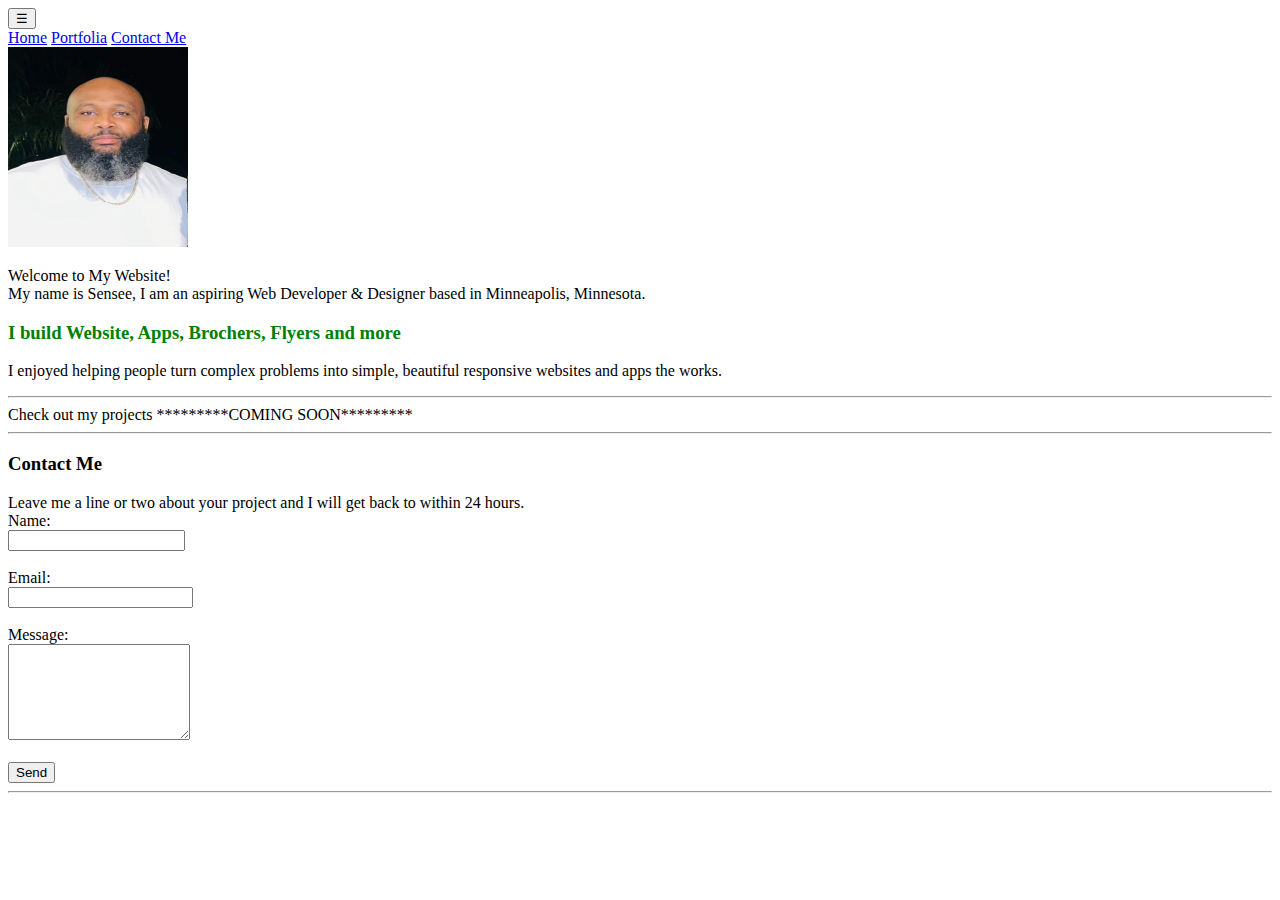
==== index.html @ 8ff1e521 "Add files via upload" ====
<!DOCTYPE html>
<html lang="en">
  <head>
    <meta charset="UTF-8">
    <meta name="viewport" content="width=device-width, initial-scale=2.0">
    <meta http-equiv="X-UA-Compatible" content="ie=edge">
    <title>Portfolia</title>
    <link rel="stylesheet" href="./style.css">
    <link rel="icon" href="./favicon.ico" type="image/x-icon">
    <div id="hamburger-menu">
      <button class="hamburger-button"> ☰ </button>
      <div class="nav-links">
          <a href="index.html">Home</a>
          <a href="./portfolia.html">Portfolia</a>
          <a href="./Contact.html">Contact Me</a>
      </div>
   
  </head>
  <body>
    <div><main>
      <img
      src="./Images/me.png"
      alt="pic of me"
      style="width: 180px; height: 200px"
      border-radius
      
       <div><span><p>Welcome to My Website! <br />
        My name is Sensee, I am an aspiring Web Developer & Designer based in
        Minneapolis, Minnesota.
    
    <h3><font color="green">I build Website, Apps, Brochers, Flyers and more</font color></h3>
        I enjoyed helping people turn complex problems into simple, beautiful
        responsive websites and apps the works.<br /></p></span></div>
    </main>
    </div>
    <hr
     <h3>Check out my projects</h3>
     *********COMING SOON*********
    <hr    
     <p><h3>Contact Me</h3>
    Leave me a line or two about your project and I will get back to within 24 hours.<br />
 <form action=”mailto:senseejangaba@gmail.com”
method="POST"
enctype="multipart/form-data"
name="EmailForm">
    Name:<br>
    <input type="text" size="19" name="Contact-Name"><br><br>
    Email:<br>
    <input type="email" name="Contact-Email"><br><br> 
    Message:<br> 
    <textarea name="Contact-Message" rows="6″ cols="20″>
    </textarea><br><br> 
    <button type="submit" value="Submit">Send</button>
    </div>
    <hr
  </body>

</html>
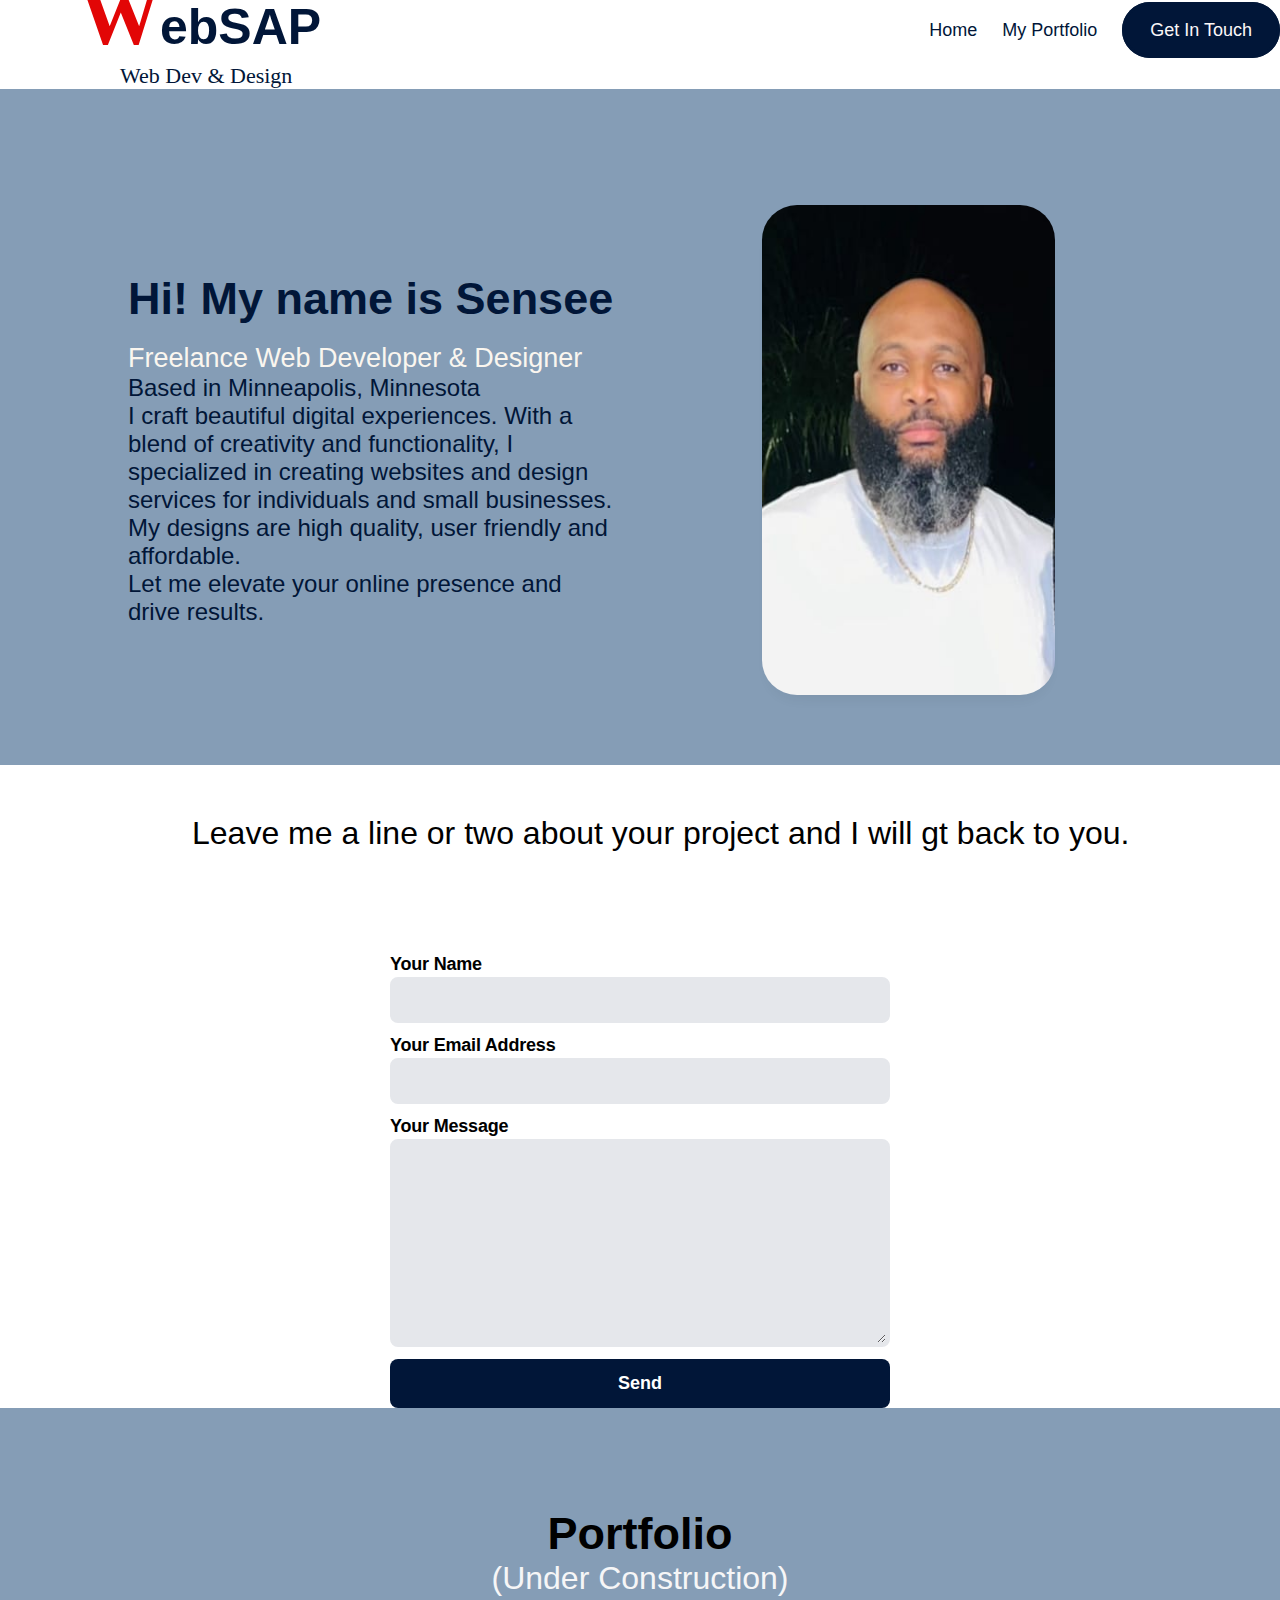
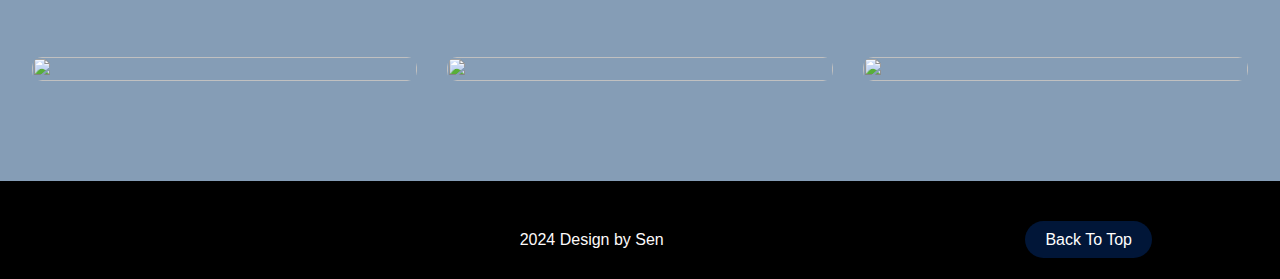
==== commit e825a0ab: "Add files via upload" ====
--- a/index.html
+++ b/index.html
@@ -1,58 +1,132 @@
-<!DOCTYPE html>
-<html lang="en">
-  <head>
-    <meta charset="UTF-8">
-    <meta name="viewport" content="width=device-width, initial-scale=2.0">
-    <meta http-equiv="X-UA-Compatible" content="ie=edge">
-    <title>Portfolia</title>
-    <link rel="stylesheet" href="./style.css">
-    <link rel="icon" href="./favicon.ico" type="image/x-icon">
-    <div id="hamburger-menu">
-      <button class="hamburger-button"> ☰ </button>
-      <div class="nav-links">
-          <a href="index.html">Home</a>
-          <a href="./portfolia.html">Portfolia</a>
-          <a href="./Contact.html">Contact Me</a>
-      </div>
-   
-  </head>
-  <body>
-    <div><main>
-      <img
-      src="./Images/me.png"
-      alt="pic of me"
-      style="width: 180px; height: 200px"
-      border-radius
-      
-       <div><span><p>Welcome to My Website! <br />
-        My name is Sensee, I am an aspiring Web Developer & Designer based in
-        Minneapolis, Minnesota.
-    
-    <h3><font color="green">I build Website, Apps, Brochers, Flyers and more</font color></h3>
-        I enjoyed helping people turn complex problems into simple, beautiful
-        responsive websites and apps the works.<br /></p></span></div>
-    </main>
-    </div>
-    <hr
-     <h3>Check out my projects</h3>
-     *********COMING SOON*********
-    <hr    
-     <p><h3>Contact Me</h3>
-    Leave me a line or two about your project and I will get back to within 24 hours.<br />
- <form action=”mailto:senseejangaba@gmail.com”
-method="POST"
-enctype="multipart/form-data"
-name="EmailForm">
-    Name:<br>
-    <input type="text" size="19" name="Contact-Name"><br><br>
-    Email:<br>
-    <input type="email" name="Contact-Email"><br><br> 
-    Message:<br> 
-    <textarea name="Contact-Message" rows="6″ cols="20″>
-    </textarea><br><br> 
-    <button type="submit" value="Submit">Send</button>
-    </div>
-    <hr
-  </body>
-
-</html>
+<!DOCTYPE html>
+<html lang="en">
+  <head>
+    <meta charset="UTF-8" />
+    <meta name="viewport" content="width=device-width, initial-scale=1.0" />
+    <title>Sensee Jangaba Personal Website</title>
+    <link
+      rel="stylesheet"
+      href="https://cdnjs.cloudflare.com/ajax/libs/font-awesome/6.5.2/css/all.min.css"
+      integrity="sha512-SnH5WK+bZxgPHs44uWIX+LLJAJ9/2PkPKZ5QiAj6Ta86w+fsb2TkcmfRyVX3pBnMFcV7oQPJkl9QevSCWr3W6A=="
+      crossorigin="anonymous"
+      referrerpolicy="no-referrer"
+    />
+    <link rel="stylesheet" href="style.css" />
+  </head>
+  <body>
+    <header>
+      <div class="container">
+        <nav class="my-nav">
+          <input type="checkbox" id="nav-check" />
+          <div class="logo">
+            <a href="#">
+              <h2><span>W</span>ebSAP</h2>
+              <span>Web Dev & Design</span></a
+            >
+          </div>
+          <ul class="nav-links">
+            <li><a href="#hero">Home</a></li>
+            <li><a href="#portfolio">My Portfolio</a></li>
+            <li><a href="#contact" class="book">Get In Touch</a></li>
+          </ul>
+
+          <div class="nav-btn">
+            <label for="nav-check">
+              <span></span>
+              <span></span>
+              <span></span>
+            </label>
+          </div>
+        </nav>
+      </div>
+    </header>
+
+    <section id="hero">
+      <div class="container">
+        <div class="heroInner">
+          <div class="heroContent">
+            <h1><span6>Hi! My name is Sensee</span6></h1>
+            <span1>Freelance Web Developer & Designer</span1>
+            <span2
+              >Based in Minneapolis, Minnesota<br />I craft beautiful digital
+              experiences. With a blend of creativity and functionality, I
+              specialized in creating websites and design services for
+              individuals and small businesses. My designs are high quality,
+              user friendly and affordable.<br />
+              Let me elevate your online presence and drive results.</span2
+            >
+          </div>
+          <div class="heroImage">
+            <img src="Images/hero.jpeg" alt="picture of sensee" />
+          </div>
+        </div>
+      </div>
+    </section>
+    <section id="contact">
+      <p>
+        <span5
+          >Leave me a line or two about your project and I will gt back to
+          you.</span5
+        >
+      </p>
+      <div class="formcarry-container">
+        <form
+          action="https://formspree.io/f/mvoedzyv"
+          method="POST"
+          class="formcarry-form"
+        >
+          <label for="name">Your Name</label>
+          <input type="text" id="name" name="fullName" required />
+
+          <label for="email">Your Email Address</label>
+          <input type="email" id="email" name="email" required />
+
+          <label for="message">Your Message</label>
+          <textarea name="message" id="message" cols="30" rows="10"></textarea>
+
+          <button type="submit">Send</button>
+        </form>
+      </div>
+    </section>
+
+    <section id="portfolio">
+      <div class="container">
+        <div class="heading">
+          <h2><span3>Portfolio</span3><br /></h2>
+          <span7>(Under Construction)</span7>
+        </div>
+
+        <div class="portfolioGrid">
+          <div class="portfolioBox">
+            <img src="./images/kenny-eliason-y_6rqStQBYQ-unsplash.jpg" alt="" />
+          </div>
+          <div class="portfolioBox">
+            <img src="./images/clay-banks-ajFZ2q_CjvQ-unsplash.jpg" alt="" />
+          </div>
+          <div class="portfolioBox">
+            <img src="./images/kid-playing-chess-with-father.jpg" alt="" />
+          </div>
+        </div>
+      </div>
+    </section>
+
+    <footer>
+      <div class="container">
+        <div class="mainFooter">
+          <div class="fsocial">
+            <a href="mailto:senseejangaba@gmail.com"
+              ><i class="fa-sharp fa-regular fa-envelope"></i
+            ></a>
+            <a href="https://github.com/Sjangaba/html.portfolio"
+              ><i class="fa-brands fa-github"></i
+            ></a>
+            <a href=""> <i class="fa-brands fa-facebook"></i></a>
+            <a href=""><i class="fa-brands fa-linkedin"></i></a>
+          </div>
+          <div class="ftext">2024 Design by Sen</div>
+          <div class="backtotop"><a href="#hero">Back To Top</a></div>
+        </div>
+      </div>
+    </footer>
+  </body>
+</html>
--- a/style.css
+++ b/style.css
@@ -0,0 +1,660 @@
+* {
+  margin: 0;
+  padding: 0;
+  box-sizing: border-box;
+}
+html {
+  scroll-behavior: smooth;
+}
+
+body {
+  font-family: "Lucida Sans", "Lucida Sans Regular", "Lucida Grande",
+    "Lucida Sans Unicode", Geneva, Verdana, sans-serif;
+  overflow-x: hidden;
+}
+
+
+#levels {
+  padding: 100px 0;
+}
+
+:root {
+  --primaryColor: #011638;
+  --white: #ffffff;
+  --black: #000000;
+  --lighterBlue:#859db6;
+}
+
+.container {
+  width: 80vw;
+  margin: 0 auto;
+}
+
+ul {
+  list-style: none;
+}
+
+a {
+  text-decoration: none;
+}
+
+img {
+  width: 100%;
+  height: 100%;
+}
+
+.book {
+  outline: none;
+  border: none;
+  background: var(--primaryColor);
+  border: 3px solid var(--primaryColor);
+  padding: 18px 52px;
+  color: #fbf8f8 !important;
+  font-size: 18px;
+  border-radius: 60px;
+  cursor: pointer;
+  transition: all 0.3s ease;
+}
+
+.book:hover {
+  background: transparent;
+  border: 3px solid var(--primaryColor);
+  color: var(--black) !important;
+}
+
+/* Header  */
+
+header {
+  position: fixed;
+  left: 0;
+  top: 0;
+  width: 100%;
+  padding: 20px 0;
+  transition: 0.5s;
+  z-index: 10000;
+}
+
+header.sticky {
+  background: var(--white);
+  box-shadow: rgba(30, 76, 144, 0.1) 0px 10px 15px -10px;
+  padding: 10px 0;
+}
+
+.my-nav > .nav-btn {
+  display: none;
+}
+
+.my-nav > #nav-check {
+  display: none;
+}
+
+header .container {
+  position: relative;
+  background-color: #ffffff;
+  width: 100%;
+  margin-top: -3rem;
+}
+
+nav {
+  display: flex;
+  align-items: center;
+  justify-content: space-between;
+}
+
+.logo {
+  max-width: 350px;
+  display: flex;
+  flex-direction: column;
+}
+
+.logo h2 {
+  font-size: 50px;
+  font-family: "Lucida Sans", "Lucida Sans Regular", "Lucida Grande",
+    "Lucida Sans Unicode", Geneva, Verdana, sans-serif;
+  margin: 0;
+}
+
+.logo a {
+  color: var(--primaryColor);
+}
+
+.logo h2 span {
+  color: #e20606;
+  font-size: 5rem;
+  margin-left: 5rem;
+}
+
+.logo span {
+  font-family: cursive;
+  color: var(--primaryColor);
+  font-size: 22px;
+  margin-left: 120px;
+}
+
+.nav-links {
+  display: flex;
+  align-items: center;
+  justify-content: center;
+  gap: 25px;
+}
+
+.nav-links li a {
+  color: var(--primaryColor);
+  font-size: 18px;
+}
+
+.nav-links li:hover a {
+  transition: all 0.25s ease;
+  color: var(--primaryColor);
+}
+
+.nav-links .book {
+  padding: 15px 25px;
+}
+/* Header End */
+
+/* Media Queries for Nav */
+@media (max-width: 760px) {
+  .logo {
+    max-width: 200px;
+  }
+
+  .my-nav > .nav-btn {
+    display: inline-block;
+    position: absolute;
+    right: 10px;
+    top: 5px;
+  }
+  .my-nav > .nav-btn > label {
+    transition: 0.6s;
+    display: inline-block;
+    width: 50px;
+    height: 50px;
+    padding: 13px;
+    cursor: pointer;
+  }
+  .my-nav > .nav-btn > label span {
+    transition: 0.2s;
+  }
+
+  #nav-check:checked ~ .nav-btn > label span:first-child {
+    rotate: 45deg;
+    transform-origin: top left;
+    margin-left: 2px;
+  }
+  #nav-check:checked ~ .nav-btn > label span:last-child {
+    rotate: -45deg;
+    margin-top: -13px;
+    transform-origin: bottom right;
+  }
+  #nav-check:checked ~ .nav-btn > label span:nth-child(2) {
+    display: none !important;
+  }
+
+  .my-nav > .nav-btn > label > span {
+    display: block;
+    width: 25px;
+    height: 10px;
+    border-top: 2px solid #000000;
+  }
+  .my-nav > .nav-links {
+    position: absolute;
+    display: block;
+    width: 100vw;
+    background-color: #fafafa;
+    height: 0px;
+    transition: all 0.3s ease-in;
+    overflow-y: hidden;
+    top: 65px;
+    left: -15px;
+    padding: 0px 20px;
+    display: flex;
+    flex-direction: column;
+    align-items: flex-start;
+    justify-content: start;
+  }
+
+  .nav-links .book {
+    margin-top: 0px;
+    display: inline-block;
+  }
+
+  .my-nav > .nav-links > a {
+    display: block;
+    width: 100%;
+  }
+  .my-nav > #nav-check:not(:checked) ~ .nav-links {
+    height: 0px;
+  }
+  .my-nav > #nav-check:checked ~ .nav-links {
+    height: calc(100vh - 50px);
+    overflow-y: auto;
+    padding: 20px 20px;
+  }
+}
+/* Media Queries for Nav End */
+
+/* Hero Start  */
+
+#hero {
+  background-color: #859db6;
+  background-size: cover;
+  background-repeat: no-repeat;
+  background-position: center;
+  width: 100vw;
+  height: 85vh;
+  margin-bottom: 50px;
+  color: var(--primaryColor);
+}
+.heroInner {
+  display: flex;
+  height: 100vh;
+  width: 100%;
+  align-items: center;
+  justify-content: space-between;
+  gap: 50px;
+}
+
+.heroContent {
+  width: 100%;
+}
+
+.heroContent h4 {
+  background: var(--white);
+  display: inline-block;
+  padding: 15px 25px;
+  border-radius: 50px;
+  font-size: 20px;
+  text-transform: uppercase;
+  margin-bottom: 20px;
+}
+
+.heroContent h1 {
+  font-size: 45px;
+  line-height: 1.1em;
+  font-weight: 700;
+  margin-bottom: 20px;
+}
+
+.heroContent p {
+  font-size: 18px;
+  margin-bottom: 20px;
+}
+
+.heroImage {
+  width: 100%;
+  height: 80%;
+  overflow: hidden;
+  display: flex;
+  align-items: center;
+  justify-content: center;
+}
+
+.heroImage img {
+  width: 60%;
+  height: 68%;
+  max-width: 400px;
+  max-height: 550px;
+  border-radius: 35px;
+  box-shadow: rgba(33, 35, 38, 0.1) 0px 10px 15px -10px;
+}
+
+span1 {
+  font-size: 27px;
+  color: #faf6ef;
+}
+span2 {
+  font-size: 24px;
+}
+
+/* Hero end  */
+
+
+
+
+
+/* Contact Form */
+
+span5 {
+  font-size: 2rem;
+  margin-left: 12rem;
+}
+
+.formcarry-container * {
+  box-sizing: border-box;
+  font-family: "Inter", sans-serif;
+
+  /* colors */
+  --color-blue: #2552d0;
+  --color-light-blue: #3266e3;
+  --color-gray: #e5e7eb;
+  --color-dark-gray: #9da3ae;
+  --color-pink: #edadd2;
+}
+
+.formcarry-container {
+  /* container */
+  --c-width: 50%;
+  --c-max-width: 500px;
+
+  width: var(--c-width);
+  max-width: var(--c-max-width);
+  display: block;
+  margin: 10vh auto 0 auto;
+}
+
+.formcarry-form label {
+  display: block;
+  padding: 12px 0 2px 0;
+  letter-spacing: -0.2px;
+  cursor: pointer;
+  font-size: 18px;
+  font-weight: 700;
+}
+
+.formcarry-form input,
+.formcarry-form textarea {
+  font-size: 16px;
+  display: block;
+  width: 100%;
+  padding: 10px;
+  background-color: var(--color-gray);
+  border: none;
+  border: 4px solid var(--color-gray);
+  outline: none;
+  border-radius: 8px;
+  color: var(--color-dark-gray);
+}
+
+.formcarry-form input:focus,
+.formcarry-form textarea:focus {
+  background-color: #fff;
+  color: var(--color-dark-gray);
+}
+
+.formcarry-form input:focus:required:invalid {
+  border-color: var(--color-pink);
+  background-color: #fff;
+}
+
+.formcarry-form button {
+  display: block;
+  margin-top: 12px;
+  width: 100%;
+  padding: 12px 20px;
+  border-radius: 8px;
+  border-color: transparent;
+  background-color: var(--primaryColor);
+  color: #fff;
+  font-weight: 700;
+  font-size: 18px;
+
+  transition: 300ms all;
+}
+
+.formcarry-form button:hover {
+  background-color: var(--color-light-blue);
+}
+
+.formcarry-alert {
+  padding: 12px;
+  border-radius: 10px;
+  color: #fff;
+  font-size: 14px;
+  font-weight: 400;
+  margin-top: 12px;
+  display: none;
+}
+
+.formcarry-alert.visible {
+  display: block;
+}
+
+.formcarry-alert.success {
+  background: #69cf9d;
+}
+
+.formcarry-alert.error {
+  background: #de524c;
+}
+/* Contact Form End */
+
+/* Portfolio Start */
+
+#portfolio {
+  padding: 100px 0;
+  background: #859db6;
+}
+
+.heading {
+  text-align: center;
+  margin-bottom: 60px;
+}
+
+.heading h4 {
+  background: #f6f6f6;
+  display: inline-block;
+  padding: 10px 20px;
+  border-radius: 50px;
+  border: 1px solid #ddd;
+  color: var(--primaryColor);
+  font-size: 18px;
+  text-transform: uppercase;
+  margin-bottom: 20px;
+}
+
+.heading h2 {
+  font-size: 45px;
+}
+
+.heading h2 span {
+  color: var(--primaryColor);
+}
+
+.portfolioGrid {
+  display: grid;
+  grid-template-columns: repeat(3, 1fr);
+  gap: 30px;
+}
+
+.portfolioBox img {
+  border-radius: 10px;
+  transition: all 0.3s;
+  cursor: pointer;
+}
+.portfolioBox img:hover {
+  scale: 1.08;
+}
+span7 {
+  color: rgb(246, 246, 247);
+  font-size: 2rem;
+}
+
+/* Portfolio End */
+
+/* Footer Start  */
+
+footer {
+  background-color: var(--black);
+  padding-top: 50px;
+  padding-bottom: 30px;
+  text-align: center;
+  color: #fdfafa;
+}
+
+.mainFooter {
+  display: flex;
+  align-items: center;
+  justify-content: space-between;
+}
+
+.fsocial {
+  display: flex;
+  gap: 10px;
+}
+
+.fsocial i {
+  font-size: 25px;
+  color: var(--white);
+  transition: all 0.3s ease;
+}
+
+.fsocial i:hover {
+  color: var(--white);
+}
+
+.backtotop a {
+  background: var(--primaryColor);
+  color: var(--white);
+  padding: 10px 20px;
+  border-radius: 50px;
+  cursor: pointer;
+}
+
+/* Footer end */
+
+/* Media Queries */
+
+@media screen and (max-width: 1550px) {
+  #portfolio .container {
+    width: 95vw;
+  }
+
+  .contactBox {
+    width: 30%;
+  }
+}
+@media screen and (max-width: 1200px) {
+  .container {
+    width: 90vw;
+  }
+
+  .contactBox {
+    width: 48%;
+    min-height: 300px;
+  }
+
+  .contactRight {
+    padding: 0;
+  }
+  span5 {
+    margin-left: 5rem;
+    font-size: 1.5rem;
+  }
+}
+@media screen and (max-width: 768px) {
+  .container {
+    width: 92vw;
+  }
+
+  .heroContent h1 {
+    font-size: 40px;
+  }
+
+  #hero {
+    height: auto;
+  }
+
+  .heroInner {
+    flex-direction: column;
+    padding-top: 150px;
+    height: auto;
+  }
+
+  .contactWrapper {
+    flex-direction: column;
+  }
+
+  .contactLeft {
+    position: static;
+    margin-top: 80px;
+  }
+
+  .contactLeft h2 {
+    font-size: 35px;
+  }
+
+  .contactRight {
+    padding: 0 5px;
+  }
+
+  .contactBox {
+    width: 100%;
+    min-height: 300px;
+  }
+
+  .portfolioGrid {
+    grid-template-columns: repeat(1, 1fr);
+  }
+  span5 {
+    margin-left: .5rem;
+  }
+}
+
+@media screen and (max-width: 600px) {
+  .heroContent {
+    display: flex;
+    flex-direction: column;
+    text-align: center;
+    align-items: center;
+    justify-content: center;
+    font-size: 5rem;
+  }
+  .fsocial i {
+    font-size: 15px;
+  }
+
+  .backtotop {
+    font-size: 10px;
+  }
+
+  .ftext {
+    font-size: 14px;
+  }
+  .logo h2 {
+    font-size: 30px;
+    text-align: right;
+  }
+  span1 {
+    font-size: 20px;
+  }
+  span2 {
+    font-size: 17px;
+  }
+  span3 {
+    font-size: 28px;
+  }
+  span4 {
+    font-size: 28px;
+  }
+  span5 {
+    font-size: 20px;
+    text-align: center;
+    margin-left: 0.2rem;
+  }
+  span6 {
+    font-size: 25px;
+  }
+
+  .contactWrapper {
+    margin-right: 20px;
+    margin-left: 1px;
+  }
+  .portfolioBox {
+    margin-right: 18px;
+  }
+
+  .contactRight {
+    margin-top: -100px;
+  }
+  .contactLeft {
+    margin-top: 20px;
+  }
+  .nav-btn {
+    padding-top: 6rem;
+  }
+  .logo span {
+    font-size: 20px;
+    margin-left: 20px;
+  }
+}
